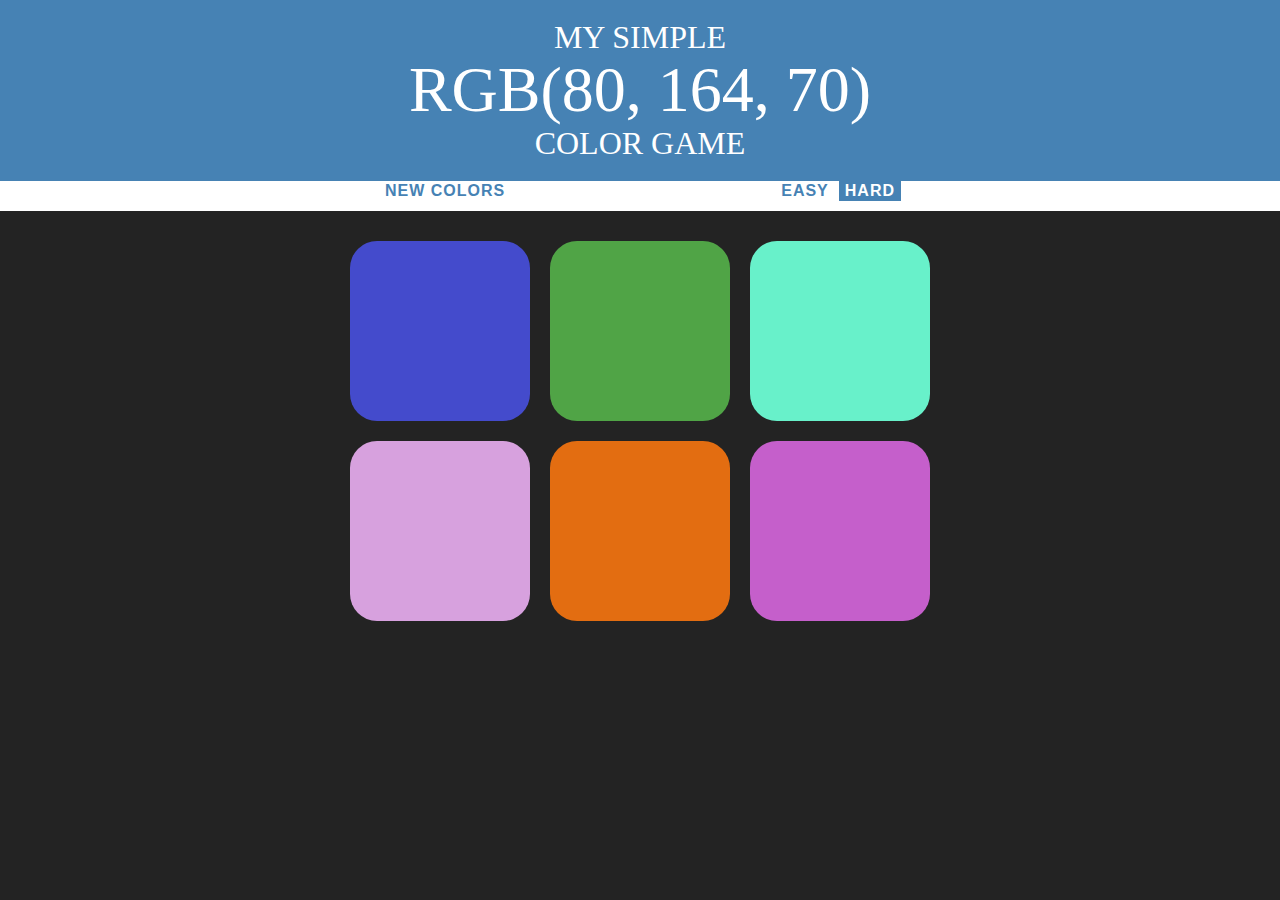
==== colorgameApp/index.html @ 1be9a865 "rename" ====
<!DOCTYPE html>
<html>
<head>
  <title>Color Game</title>
  <link rel="stylesheet" type="text/css" href="game.css">
</head>
<body>
  <h1>My Simple
    <br> 
    <span id="colorDisplay">RGB</span>
    <br> 
    Color Game
    </h1>

  <div id="stripe">
    <button id="reset">New Colors</button>
    <span id="message"></span>
    <button class="mode">Easy</button>
    <button class="mode selected">Hard</button>
  </div>

  <div id="container">
      <div class="square"></div>
      <div class="square"></div>
      <div class="square"></div>
      <div class="square"></div>
      <div class="square"></div>
      <div class="square"></div>
  </div>

<script type="text/javascript" src="game.js"></script>
</body>
</html>
---- colorgameApp/game.css ----
body {
    background-color: #232323;
    margin: 0;
    font-family: "Montserrat", "Avenir";
  }
  
  .square {
   width: 30%;
   background: purple;
   padding-bottom: 30%;
   float: left;
   margin: 1.66%;
   border-radius: 15%;
   transition: background 0.6s;
   -webkit-transition: background 0.6s;
   -moz-transition: background 0.6s;
  }
  
  #container {
    margin: 20px auto;
    max-width: 600px;
  }
  
  h1  {
    text-align: center;
    line-height: 1.1;
    font-weight: normal;
    color: white;
    background: steelblue;
    margin: 0;
    text-transform: uppercase;
    padding: 20px 0;
  }
  
  #colorDisplay {
    font-size: 200%;
  }
  
  #message {
    display: inline-block;
    width: 20%;
  }
  
  #stripe {
    background-color: white;
    height: 30px;
    text-align: center;
  }
  
  .selected {
    color: white;
    background: steelblue;
  }
  
  button {
   border: none;
   outline: none;
   background: none;
   text-transform: uppercase;
   font-weight: 700;
   color: steelblue;
   letter-spacing: 1px;
   font-size: inherit;
   transition: all 0.3s;
   -webkit-transition: all 0.3s;
   -moz-transition: all 0.3s;
  }
  
  button:hover {
    color: white;
    background: steelblue;
  }
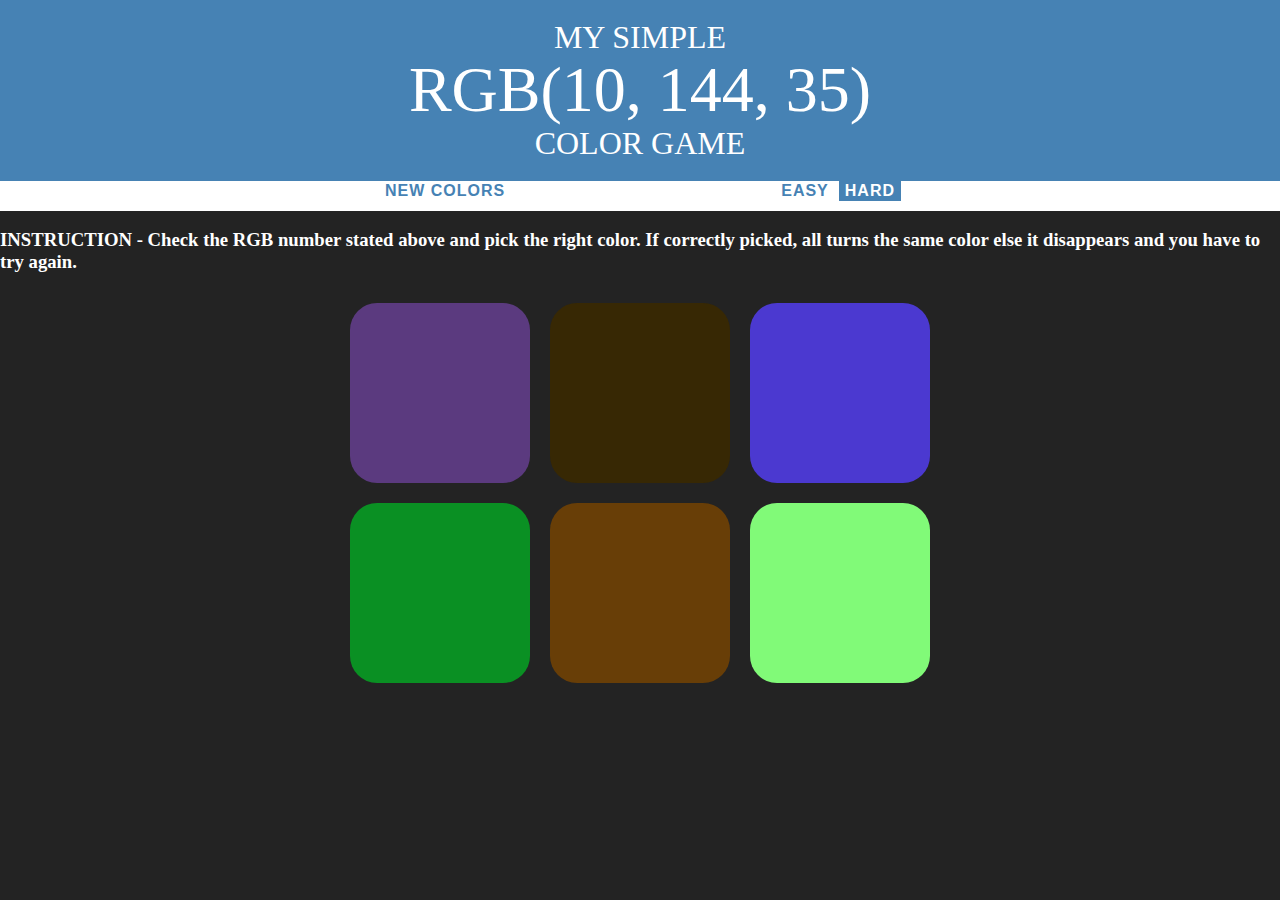
==== commit b98ed136: "update" ====
--- a/colorgameApp/index.html
+++ b/colorgameApp/index.html
@@ -18,6 +18,11 @@
     <button class="mode">Easy</button>
     <button class="mode selected">Hard</button>
   </div>
+  <h3 id="fontcolor">INSTRUCTION - Check the RGB number stated above and pick the right color.
+    If correctly picked, all turns the same color else it disappears and you have to try again.</h3> 
+
+
+
 
   <div id="container">
       <div class="square"></div>
--- a/colorgameApp/game.css
+++ b/colorgameApp/game.css
@@ -70,4 +70,7 @@
     color: white;
     background: steelblue;
   }
-  +  
+  #fontcolor{
+    color: white
+  }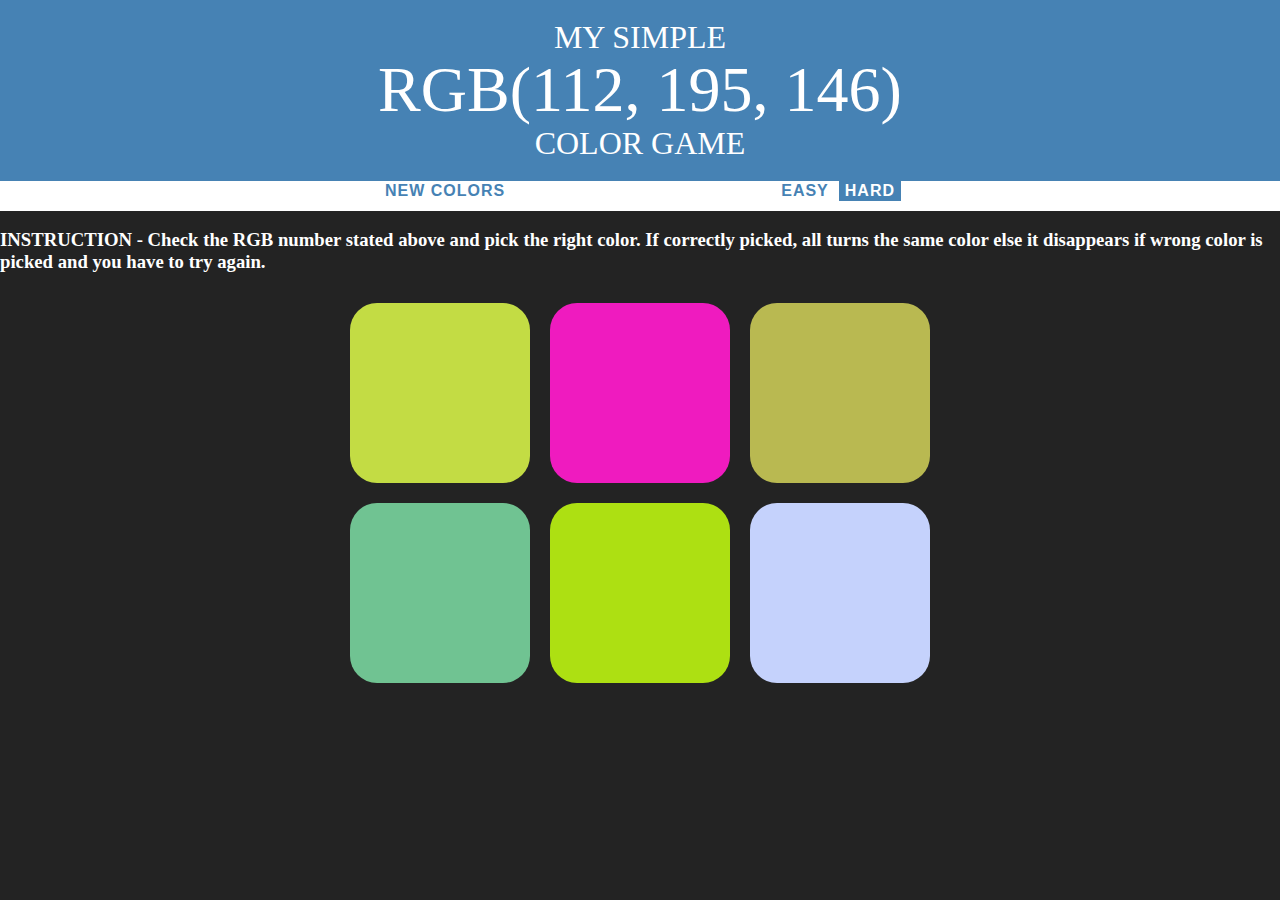
==== commit dddfe185: "add instruction" ====
--- a/colorgameApp/index.html
+++ b/colorgameApp/index.html
@@ -19,7 +19,7 @@
     <button class="mode selected">Hard</button>
   </div>
   <h3 id="fontcolor">INSTRUCTION - Check the RGB number stated above and pick the right color.
-    If correctly picked, all turns the same color else it disappears and you have to try again.</h3> 
+    If correctly picked, all turns the same color else it disappears if wrong color is picked and you have to try again.</h3>
 
 
 
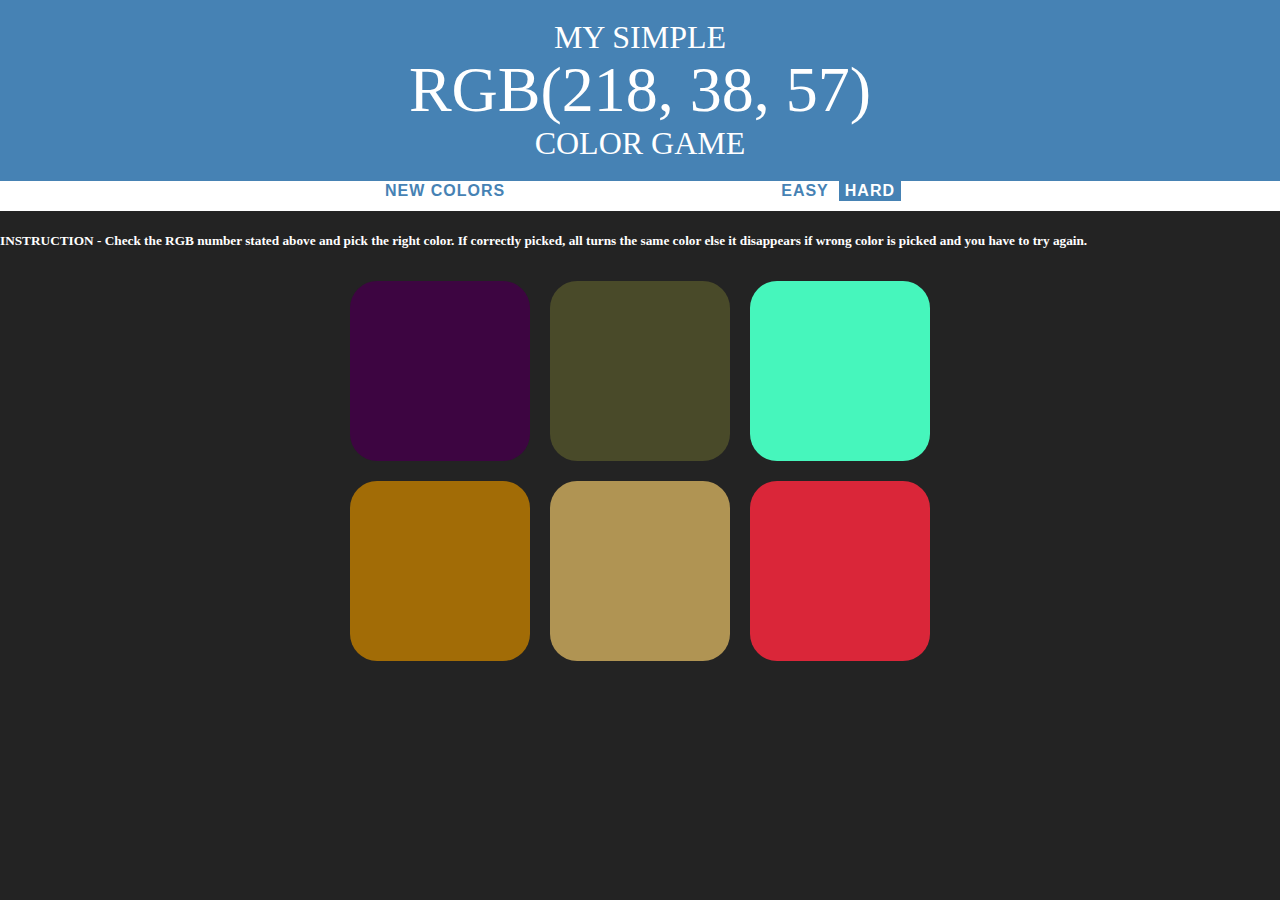
==== commit e5e33101: "final update" ====
--- a/colorgameApp/index.html
+++ b/colorgameApp/index.html
@@ -18,8 +18,8 @@
     <button class="mode">Easy</button>
     <button class="mode selected">Hard</button>
   </div>
-  <h3 id="fontcolor">INSTRUCTION - Check the RGB number stated above and pick the right color.
-    If correctly picked, all turns the same color else it disappears if wrong color is picked and you have to try again.</h3>
+  <h5 id="fontcolor">INSTRUCTION - Check the RGB number stated above and pick the right color.
+    If correctly picked, all turns the same color else it disappears if wrong color is picked and you have to try again.</h5>
 
 
 
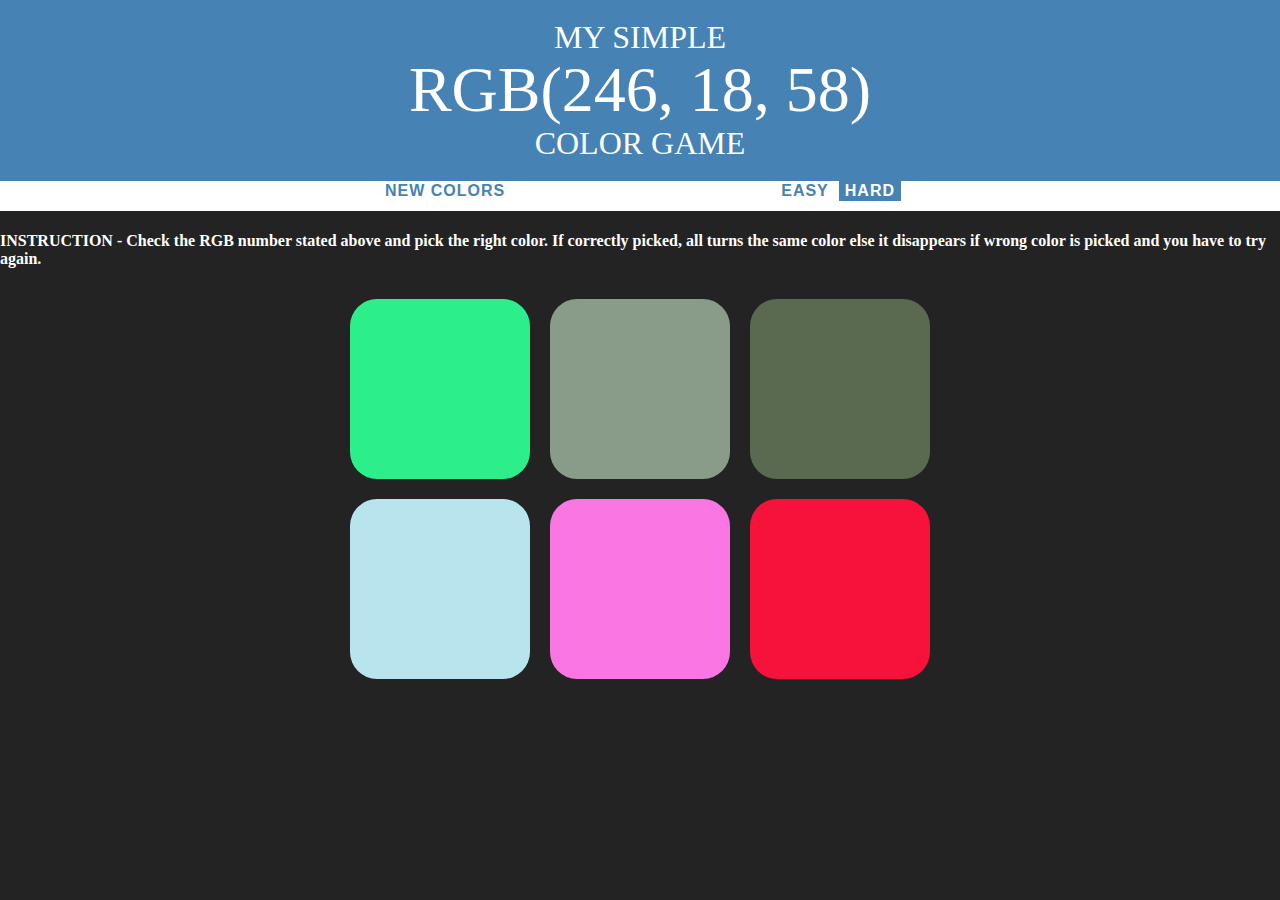
==== commit 72017cd9: "refactor" ====
--- a/colorgameApp/index.html
+++ b/colorgameApp/index.html
@@ -18,8 +18,8 @@
     <button class="mode">Easy</button>
     <button class="mode selected">Hard</button>
   </div>
-  <h5 id="fontcolor">INSTRUCTION - Check the RGB number stated above and pick the right color.
-    If correctly picked, all turns the same color else it disappears if wrong color is picked and you have to try again.</h5>
+  <h4 id="fontcolor">INSTRUCTION - Check the RGB number stated above and pick the right color.
+    If correctly picked, all turns the same color else it disappears if wrong color is picked and you have to try again.</h4>
 
 
 
